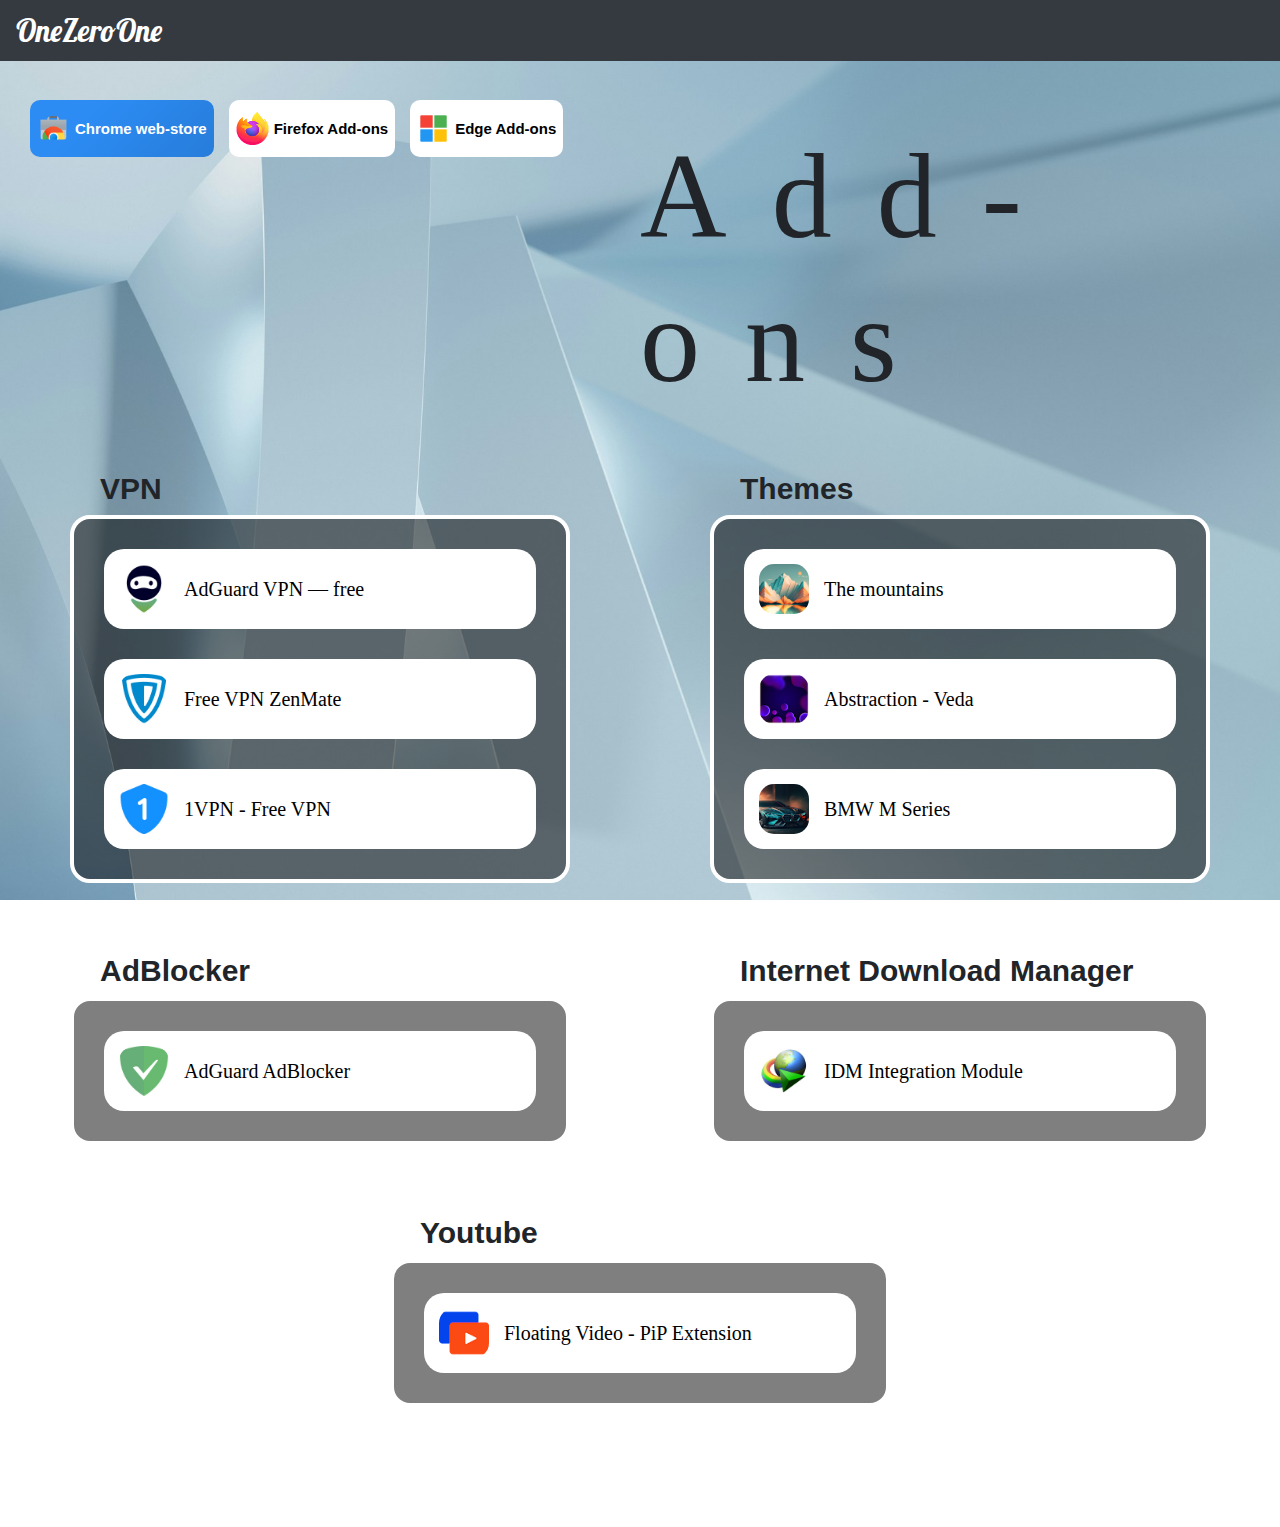
==== chrome-web-store.html @ 52717808 "upload" ====
<!DOCTYPE html>
<html lang="en">
<head>
    <meta charset="UTF-8">
    <meta name="viewport" content="width=device-width, initial-scale=1.0">
    <title>OneZeroOne_Chrome web-store</title>
    <link rel="stylesheet" href="css/bootstrap.css">
    <link rel="stylesheet" href="css/web-store.css">
</head>
<body>
    <nav class="navbar navbar-expand-md bg-dark navbar-dark c-navbar">
        <a class="navbar-brand" href="index.html">OneZeroOne</a>
    </nav>

    <div class="main">
        <div class="md-web-store">
            <div class="d-web-store">
                <a href="chrome-web-store.html" class="web-store a-ct">
                    <img src="images/chrome-web-store.png">
                    <h2>Chrome web-store</h2>
                </a>
                <a href="firefox-web-store.html" class="web-store web-store-hov">
                    <img src="images/firefox-web-store.png">
                    <h2>Firefox Add-ons</h2>
                </a>
                <a href="edge-web-store.html" class="web-store web-store-hov">
                    <img src="images/microsoft-web-store.png">
                    <h2>Edge Add-ons</h2>
                </a>
            </div>
            <div class="d-hi">
                <h1>Add-ons</h1>
            </div>
        </div>

            <div class="cr">
                <div class="cr-i">
                    <h3>VPN</h3>
                    <div class="cr-ii">
                        <a href="https://chromewebstore.google.com/detail/adguard-vpn-%E2%80%94-free-secure/hhdobjgopfphlmjbmnpglhfcgppchgje?hl=en" target="_blank">
                            <img src="images/adguard-vpn.png">
                            <h4>AdGuard VPN — free</h4>
                        </a>
                        <a href="https://chromewebstore.google.com/detail/free-vpn-zenmate-best-vpn/fdcgdnkidjaadafnichfpabhfomcebme?hl=en" target="_blank">
                            <img src="images/vpn-zenmate.png">
                            <h4>Free VPN ZenMate</h4>
                        </a>
                        <a href="https://chromewebstore.google.com/detail/1vpn-free-vpn/akcocjjpkmlniicdeemdceeajlmoabhg?hl=en" target="_blank">
                            <img src="images/1vpn-free.png">
                            <h4>1VPN - Free VPN</h4>
                        </a>
                    </div>
                </div>
    
                <div class="cr-i">
                    <h3>Themes</h3>
                    <div class="cr-ii">
                        <a href="https://chromewebstore.google.com/detail/the-mountains/iihpaegafleleplpaeliakdkefplhioa?hl=en" target="_blank">
                            <img src="images/the-mountains.png">
                            <h4>The mountains</h4>
                        </a>
                        <a href="https://chromewebstore.google.com/detail/abstraction-veda/lcidngdfchpgoncbgalopjfganafkole?hl=en" target="_blank">
                            <img src="images/abstraction-veda.png">
                            <h4>Abstraction - Veda</h4>
                        </a>
                        <a href="https://chromewebstore.google.com/detail/bmw-m-series/nmkkaacobkficojfbaankmjjhmoofena?hl=en" target="_blank">
                            <img src="images/bmw-m-series.png">
                            <h4>BMW M Series</h4>
                        </a>
                    </div>
                </div>

                <div class="cr-i">
                    <h3>AdBlocker</h3>
                    <div class="cr-ii">
                        <a href="https://chromewebstore.google.com/detail/adguard-adblocker/bgnkhhnnamicmpeenaelnjfhikgbkllg?hl=en" target="_blank">
                            <img src="images/adguard-adblocker.png">
                            <h4>AdGuard AdBlocker</h4>
                        </a>
                    </div>
                </div>

                <div class="cr-i">
                    <h3>Internet Download Manager</h3>
                    <div class="cr-ii">
                        <a href="" target="_blank">
                            <img src="images/idm-integration-module.png">
                            <h4>IDM Integration Module</h4>
                        </a>
                    </div>
                </div>

                <div class="cr-i">
                    <h3>Youtube</h3>
                    <div class="cr-ii">
                        <a href="https://chromewebstore.google.com/detail/floating-video-player/aeilijiaejfdnbagnpannhdoaljpkbhe?hl=en" target="_blank">
                            <img src="images/Floating-Video-PiP-Extension.png">
                            <h4>Floating Video - PiP Extension</h4>
                        </a>
                    </div>
                </div>

            </div>

    </div>









    <script src="java/popper.min.js"></script>
    <script src="java/jquery-3.7.1.min.js"></script>
    <script src="java/bootstrap.js"></script>
</body>
</html>
---- css/web-store.css ----
@import url('https://fonts.googleapis.com/css2?family=Lobster&display=swap');

* {
    margin: 0;
    padding: 0;
    box-sizing: border-box;
}

.c-navbar {
    width: 100%;
    position: fixed;
    z-index: 999;
}

.navbar-dark .navbar-brand {
    font-family: "Lobster", sans-serif;
    font-size: 1.9rem;
    padding-top: 0.05rem;
    height: 45px;
}

.main {
    min-height: 100vh;
    background-image: url(../images/pawel-czerwinski-MpwnazDHBw0-unsplash.jpg);
    background-size: cover;
    background-position: center;
    background-repeat: no-repeat;
    background-attachment: fixed;
    padding-top: 100px;
}

.md-web-store {
    display: flex;
}

.d-web-store {
    display: flex;
    width: 50%;
    padding-left: 30px;
}

.d-web-store a {
    text-decoration: none;
    color: black;
}

.web-store {
    display: flex;
    align-items: center;
    justify-content: center;
    background-color: white;
    padding: 7px;
    border-radius: 10px;
    margin-right: 15px;
    height: 57px;
}

.web-store-hov:hover {
    background: linear-gradient(315deg, #226ec1 -65%, #2c8cf4 70%);
    color: white;
}

.web-store img {
    width: 33px;
    margin-right: 5px;
}

.web-store h2 {
    font-size: 15px;
    font-weight: 700;
    margin: 0;
}

.a-ct {
    background: linear-gradient(315deg, #226ec1 -65%, #2c8cf4 70%);
}

.a-ct h2 {
    color: white;
}

.d-hi {
    width: 50%;
}

.d-hi h1 {
    font-size: 120px;
    font-weight: 400;
    letter-spacing: 45px;
    padding-top: 25px;
    font-family: non;
}

.cr {
    display: flex;
    justify-content: space-around;
    flex-wrap: wrap;
    padding: 50px 0;
}

.cr-i {
    margin-bottom: 70px;
}

.cr-i h3 {
    font-size: 30px;
    font-weight: bold;
    margin-left: 30px;
}

.cr-ii {
    background-color: rgba(0, 0, 0, 0.5);
    width: 500px;
    border: 4px solid white;
    border-radius: 20px;
    padding: 30px 30px 0 30px;
}

.cr-ii a {
    width: 100%;
    background-color: white;
    height: 80px;
    border-radius: 20px;
    display: flex;
    align-items: center;
    text-decoration: none;
    margin-bottom: 30px;
    transition: 0.2s ease;
}

.cr-ii a:hover {
    background-color: whitesmoke;
}


.cr-ii a img {
    width: 50px;
    margin: 0 15px;
    border-radius: 15px;
}

.cr-ii a h4 {
    font-size: 20px;
    margin: 0;
    font-family: cursive;
    color: black;
}
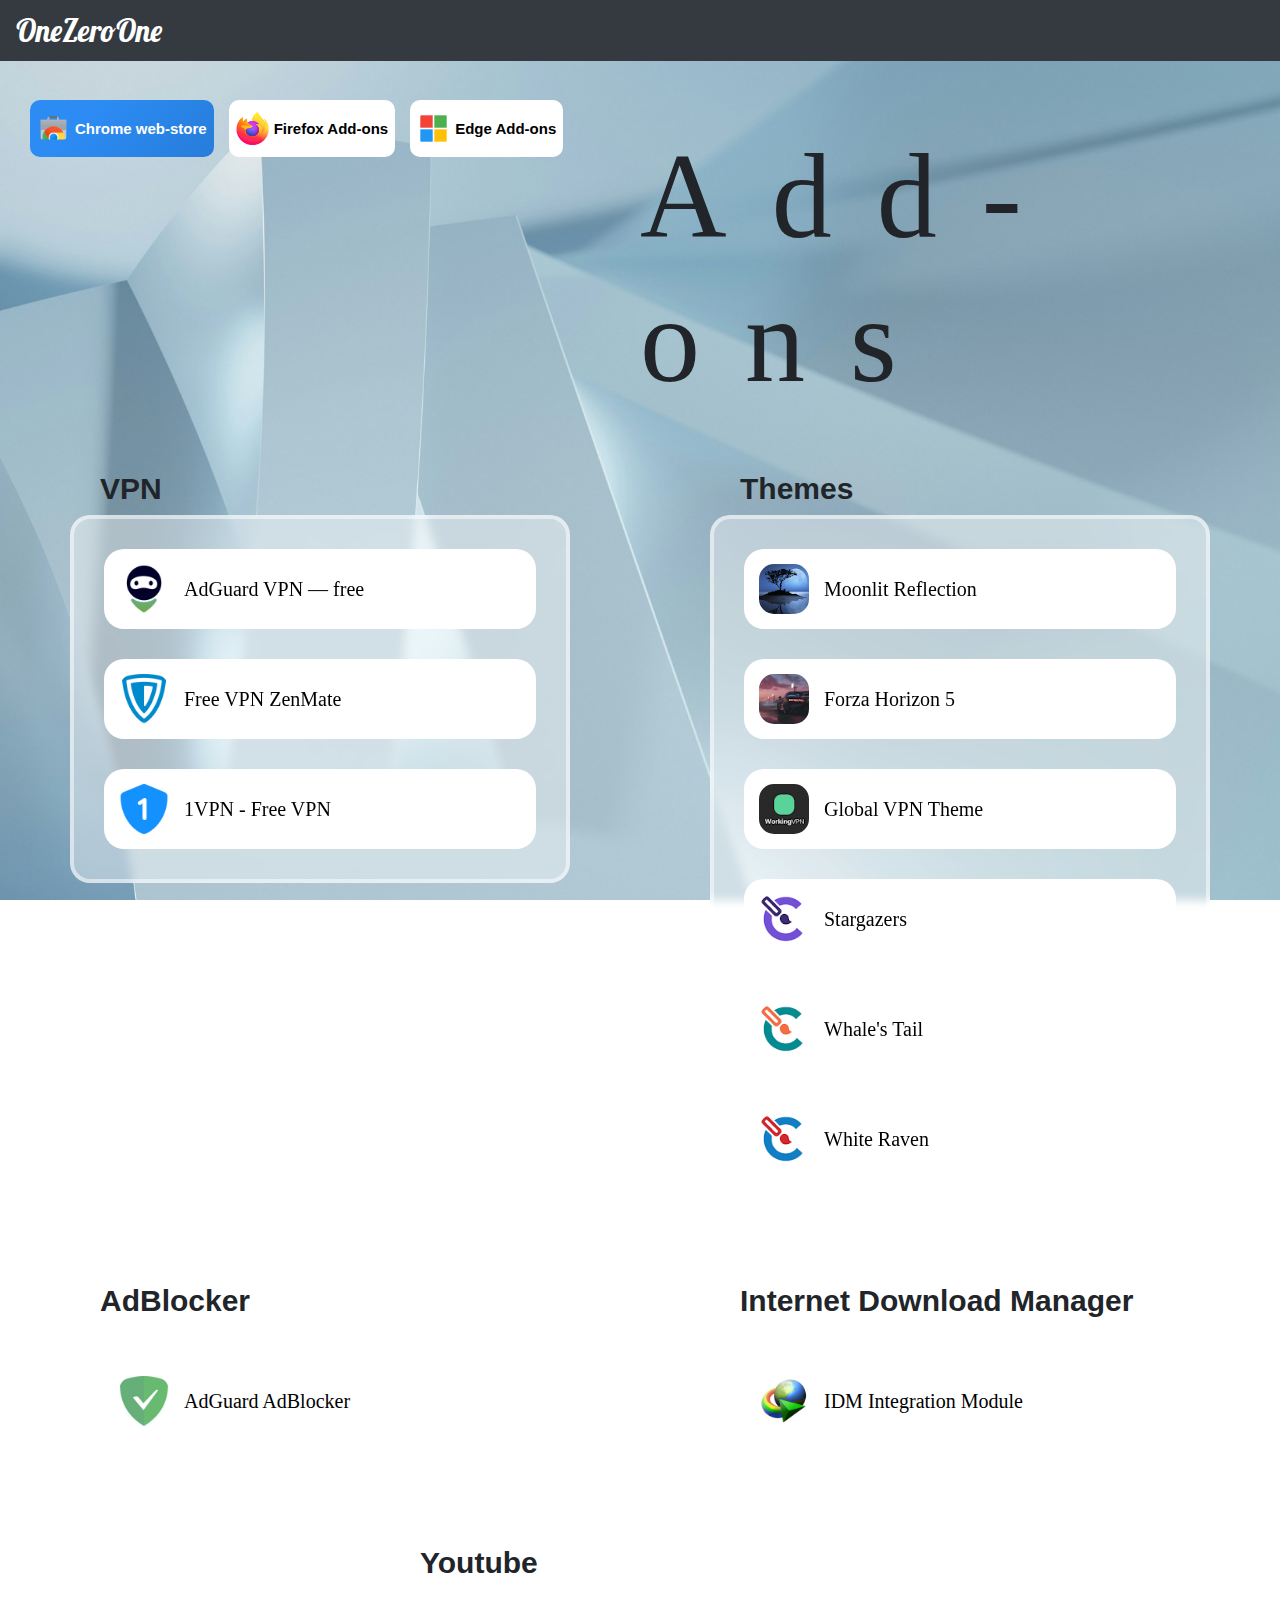
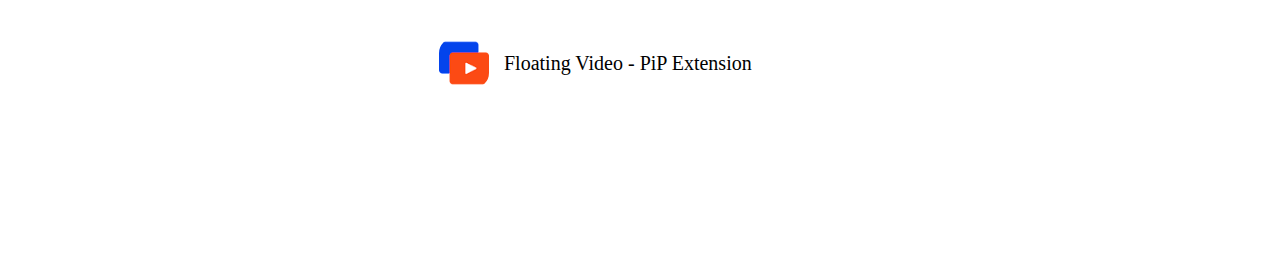
==== commit e151ee89: "update project" ====
--- a/chrome-web-store.html
+++ b/chrome-web-store.html
@@ -1,6 +1,7 @@
 <!DOCTYPE html>
 <html lang="en">
 <head>
+    <link rel="icon" href="images/logo.icon">
     <meta charset="UTF-8">
     <meta name="viewport" content="width=device-width, initial-scale=1.0">
     <title>OneZeroOne_Chrome web-store</title>
@@ -55,18 +56,30 @@
                 <div class="cr-i">
                     <h3>Themes</h3>
                     <div class="cr-ii">
-                        <a href="https://chromewebstore.google.com/detail/the-mountains/iihpaegafleleplpaeliakdkefplhioa?hl=en" target="_blank">
-                            <img src="images/the-mountains.png">
-                            <h4>The mountains</h4>
+                        <a href="https://chromewebstore.google.com/detail/moonlit-reflection/apakhamomlpjegjclmgimiapigoeoglb?hl=en" target="_blank">
+                            <img src="images/moonlit-reflection.png">
+                            <h4>Moonlit Reflection</h4>
                         </a>
-                        <a href="https://chromewebstore.google.com/detail/abstraction-veda/lcidngdfchpgoncbgalopjfganafkole?hl=en" target="_blank">
-                            <img src="images/abstraction-veda.png">
-                            <h4>Abstraction - Veda</h4>
+                        <a href="https://chromewebstore.google.com/detail/forza-horizon-5/feaahebdaodganbhcplllakhildkidhi?hl=en" target="_blank">
+                            <img src="images/forza-horizon-5.png">
+                            <h4>Forza Horizon 5</h4>
                         </a>
-                        <a href="https://chromewebstore.google.com/detail/bmw-m-series/nmkkaacobkficojfbaankmjjhmoofena?hl=en" target="_blank">
-                            <img src="images/bmw-m-series.png">
-                            <h4>BMW M Series</h4>
+                        <a href="https://chromewebstore.google.com/detail/aefkjchbonkicckpiebkmalmccogopoc?hl=en" target="_blank">
+                            <img src="images/global-vpn-theme.png">
+                            <h4>Global VPN Theme</h4>
+                        </a> 
+                        <a href="https://chromewebstore.google.com/detail/stargazers/fgjgecgjcaoepmcinebllijclpmnoeke?hl=en" target="_blank">
+                            <img src="images/stargazers.png">
+                            <h4>Stargazers</h4>
                         </a>
+                        <a href="https://chromewebstore.google.com/detail/whales-tail/facnjanjoieneppmbpfanbkbindaghna?hl=en" target="_blank">
+                            <img src="images/whale's-tail.png">
+                            <h4>Whale's Tail</h4>
+                        </a>
+                        <a href="https://chromewebstore.google.com/detail/white-raven/mfogfiadolcphcgbclbephojamcgghnk?hl=en" target="_blank">
+                            <img src="images/white-raven.png">
+                            <h4>White Raven</h4>
+                        </a> 
                     </div>
                 </div>
 
--- a/css/web-store.css
+++ b/css/web-store.css
@@ -109,11 +109,12 @@
 }
 
 .cr-ii {
-    background-color: rgba(0, 0, 0, 0.5);
+    background-color: rgba(255, 255, 255, 0.4);
     width: 500px;
-    border: 4px solid white;
+    border: 4px solid rgba(255, 255, 255, 0.5);
     border-radius: 20px;
     padding: 30px 30px 0 30px;
+    backdrop-filter: blur(5px);
 }
 
 .cr-ii a {
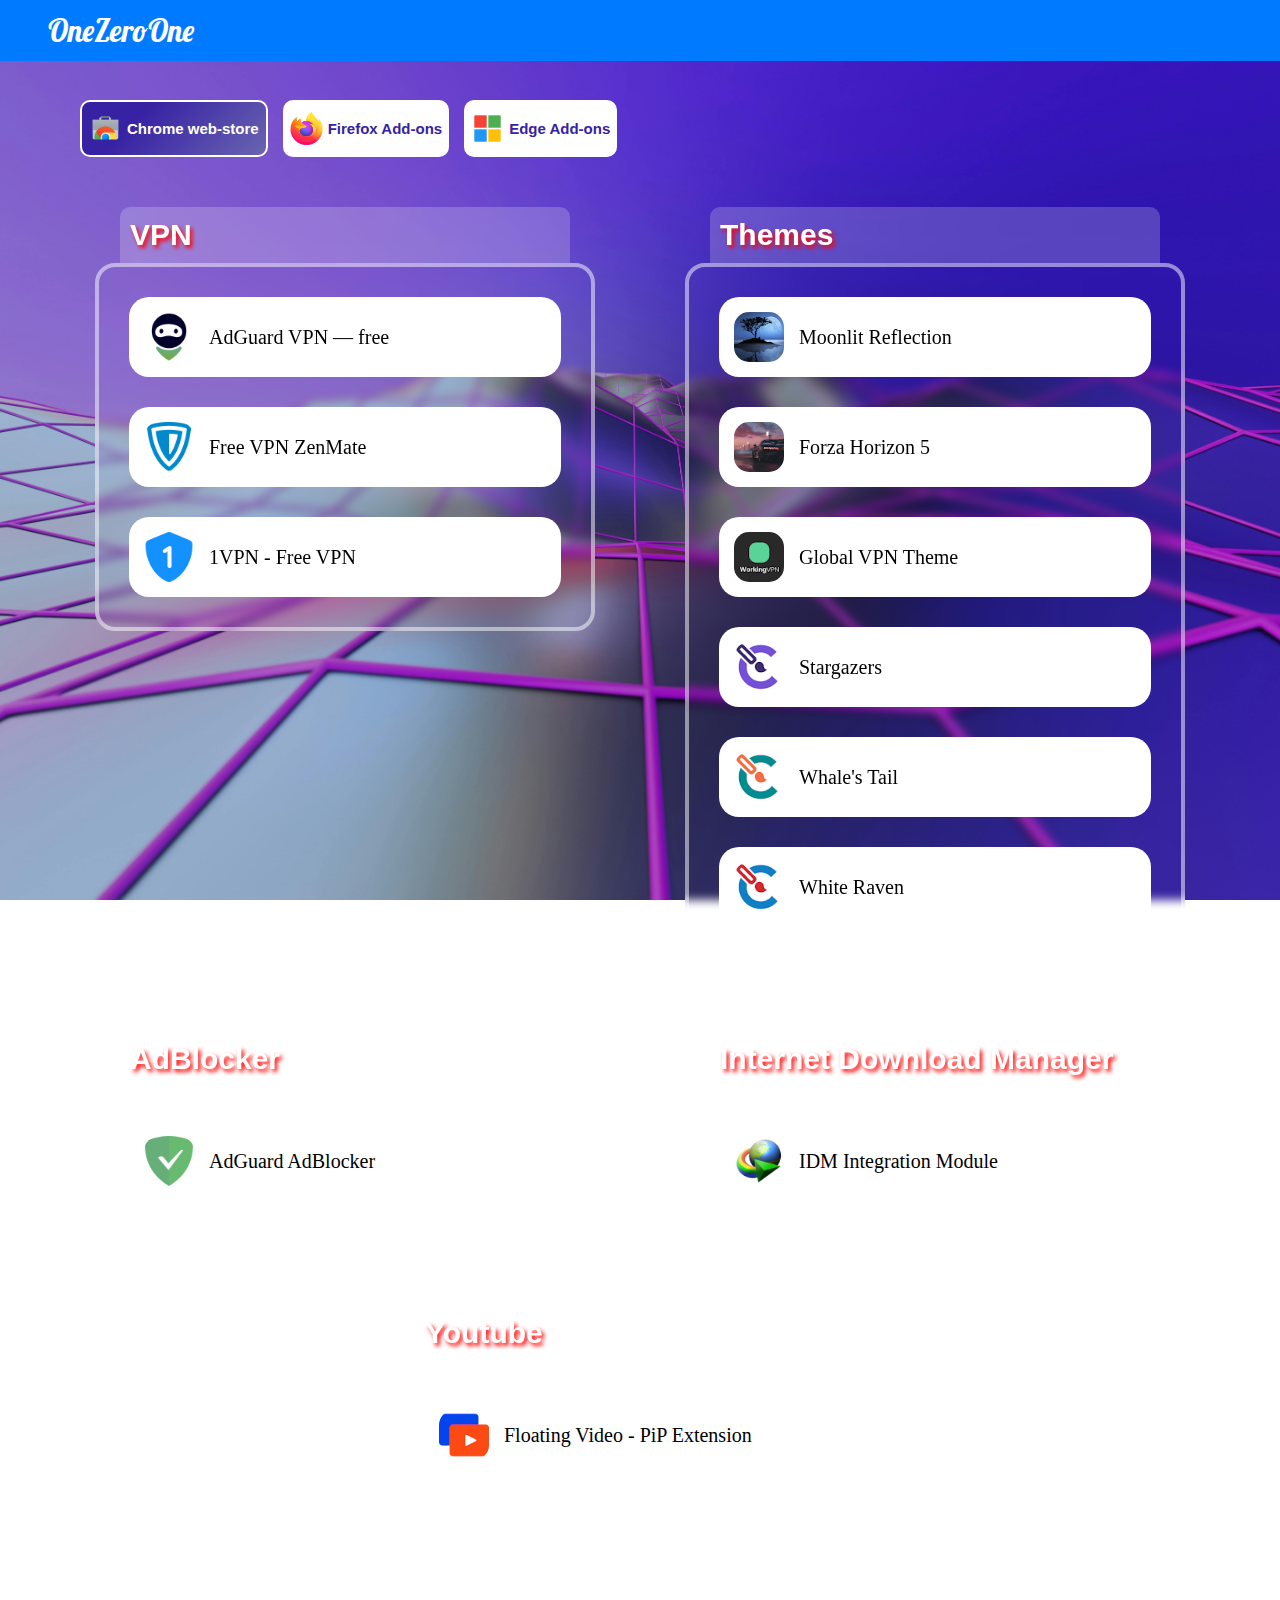
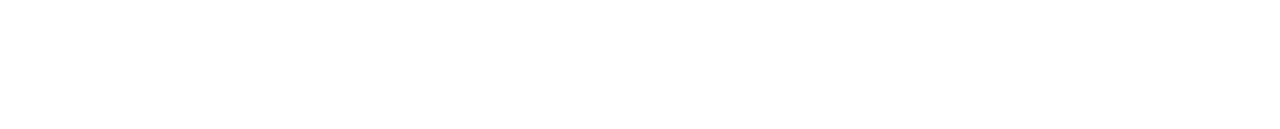
==== commit 29c00d27: "Update" ====
--- a/chrome-web-store.html
+++ b/chrome-web-store.html
@@ -9,12 +9,11 @@
     <link rel="stylesheet" href="css/web-store.css">
 </head>
 <body>
-    <nav class="navbar navbar-expand-md bg-dark navbar-dark c-navbar">
+    <nav class="navbar navbar-expand-md bg-primary navbar-dark c-navbar">
         <a class="navbar-brand" href="index.html">OneZeroOne</a>
     </nav>
 
     <div class="main">
-        <div class="md-web-store">
             <div class="d-web-store">
                 <a href="chrome-web-store.html" class="web-store a-ct">
                     <img src="images/chrome-web-store.png">
@@ -29,10 +28,6 @@
                     <h2>Edge Add-ons</h2>
                 </a>
             </div>
-            <div class="d-hi">
-                <h1>Add-ons</h1>
-            </div>
-        </div>
 
             <div class="cr">
                 <div class="cr-i">
@@ -96,7 +91,7 @@
                 <div class="cr-i">
                     <h3>Internet Download Manager</h3>
                     <div class="cr-ii">
-                        <a href="" target="_blank">
+                        <a href="https://chromewebstore.google.com/detail/idm-integration-module/ngpampappnmepgilojfohadhhmbhlaek" target="_blank">
                             <img src="images/idm-integration-module.png">
                             <h4>IDM Integration Module</h4>
                         </a>
--- a/css/web-store.css
+++ b/css/web-store.css
@@ -10,6 +10,7 @@
     width: 100%;
     position: fixed;
     z-index: 999;
+    padding: 0.5rem 3rem;
 }
 
 .navbar-dark .navbar-brand {
@@ -21,27 +22,22 @@
 
 .main {
     min-height: 100vh;
-    background-image: url(../images/pawel-czerwinski-MpwnazDHBw0-unsplash.jpg);
+    background-image: url(../images/pexels-steve-johnson-10194139.jpg);
     background-size: cover;
     background-position: center;
     background-repeat: no-repeat;
     background-attachment: fixed;
-    padding-top: 100px;
-}
-
-.md-web-store {
-    display: flex;
+    padding: 100px 50px;
 }
 
 .d-web-store {
     display: flex;
-    width: 50%;
     padding-left: 30px;
 }
 
 .d-web-store a {
     text-decoration: none;
-    color: black;
+    color: #3722a3;
 }
 
 .web-store {
@@ -56,7 +52,7 @@
 }
 
 .web-store-hov:hover {
-    background: linear-gradient(315deg, #226ec1 -65%, #2c8cf4 70%);
+    background: linear-gradient(315deg, #98a3bf -65%, #3722a3 70%);
     color: white;
 }
 
@@ -69,26 +65,19 @@
     font-size: 15px;
     font-weight: 700;
     margin: 0;
+
+    /* background-image: linear-gradient(315deg, #98a3bf -65%, #3722a3 70%);
+    -webkit-background-clip: text;
+    color: transparent; */
 }
 
 .a-ct {
-    background: linear-gradient(315deg, #226ec1 -65%, #2c8cf4 70%);
+    background: linear-gradient(315deg, #98a3bf -65%, #3722a3 70%);
+    border: 2px solid white;
 }
 
 .a-ct h2 {
     color: white;
-}
-
-.d-hi {
-    width: 50%;
-}
-
-.d-hi h1 {
-    font-size: 120px;
-    font-weight: 400;
-    letter-spacing: 45px;
-    padding-top: 25px;
-    font-family: non;
 }
 
 .cr {
@@ -99,17 +88,23 @@
 }
 
 .cr-i {
-    margin-bottom: 70px;
+    margin: 0 20px 70px;
 }
 
 .cr-i h3 {
     font-size: 30px;
     font-weight: bold;
-    margin-left: 30px;
+    width: 90%;
+    padding: 10px;
+    margin: 0 auto;
+    border-radius: 10px 10px 0 0;
+    background-color: rgba(255, 255, 255, 20%);
+    text-shadow: 2.5px 2.5px 4px #FF0000;
+    color: white;
+    backdrop-filter: blur(5px);
 }
 
 .cr-ii {
-    background-color: rgba(255, 255, 255, 0.4);
     width: 500px;
     border: 4px solid rgba(255, 255, 255, 0.5);
     border-radius: 20px;
@@ -120,6 +115,7 @@
 .cr-ii a {
     width: 100%;
     background-color: white;
+    color: black;
     height: 80px;
     border-radius: 20px;
     display: flex;
@@ -130,7 +126,8 @@
 }
 
 .cr-ii a:hover {
-    background-color: whitesmoke;
+    box-shadow: 0px 0px 5px 2px white;
+    color: #601cfc;
 }
 
 
@@ -144,5 +141,4 @@
     font-size: 20px;
     margin: 0;
     font-family: cursive;
-    color: black;
 }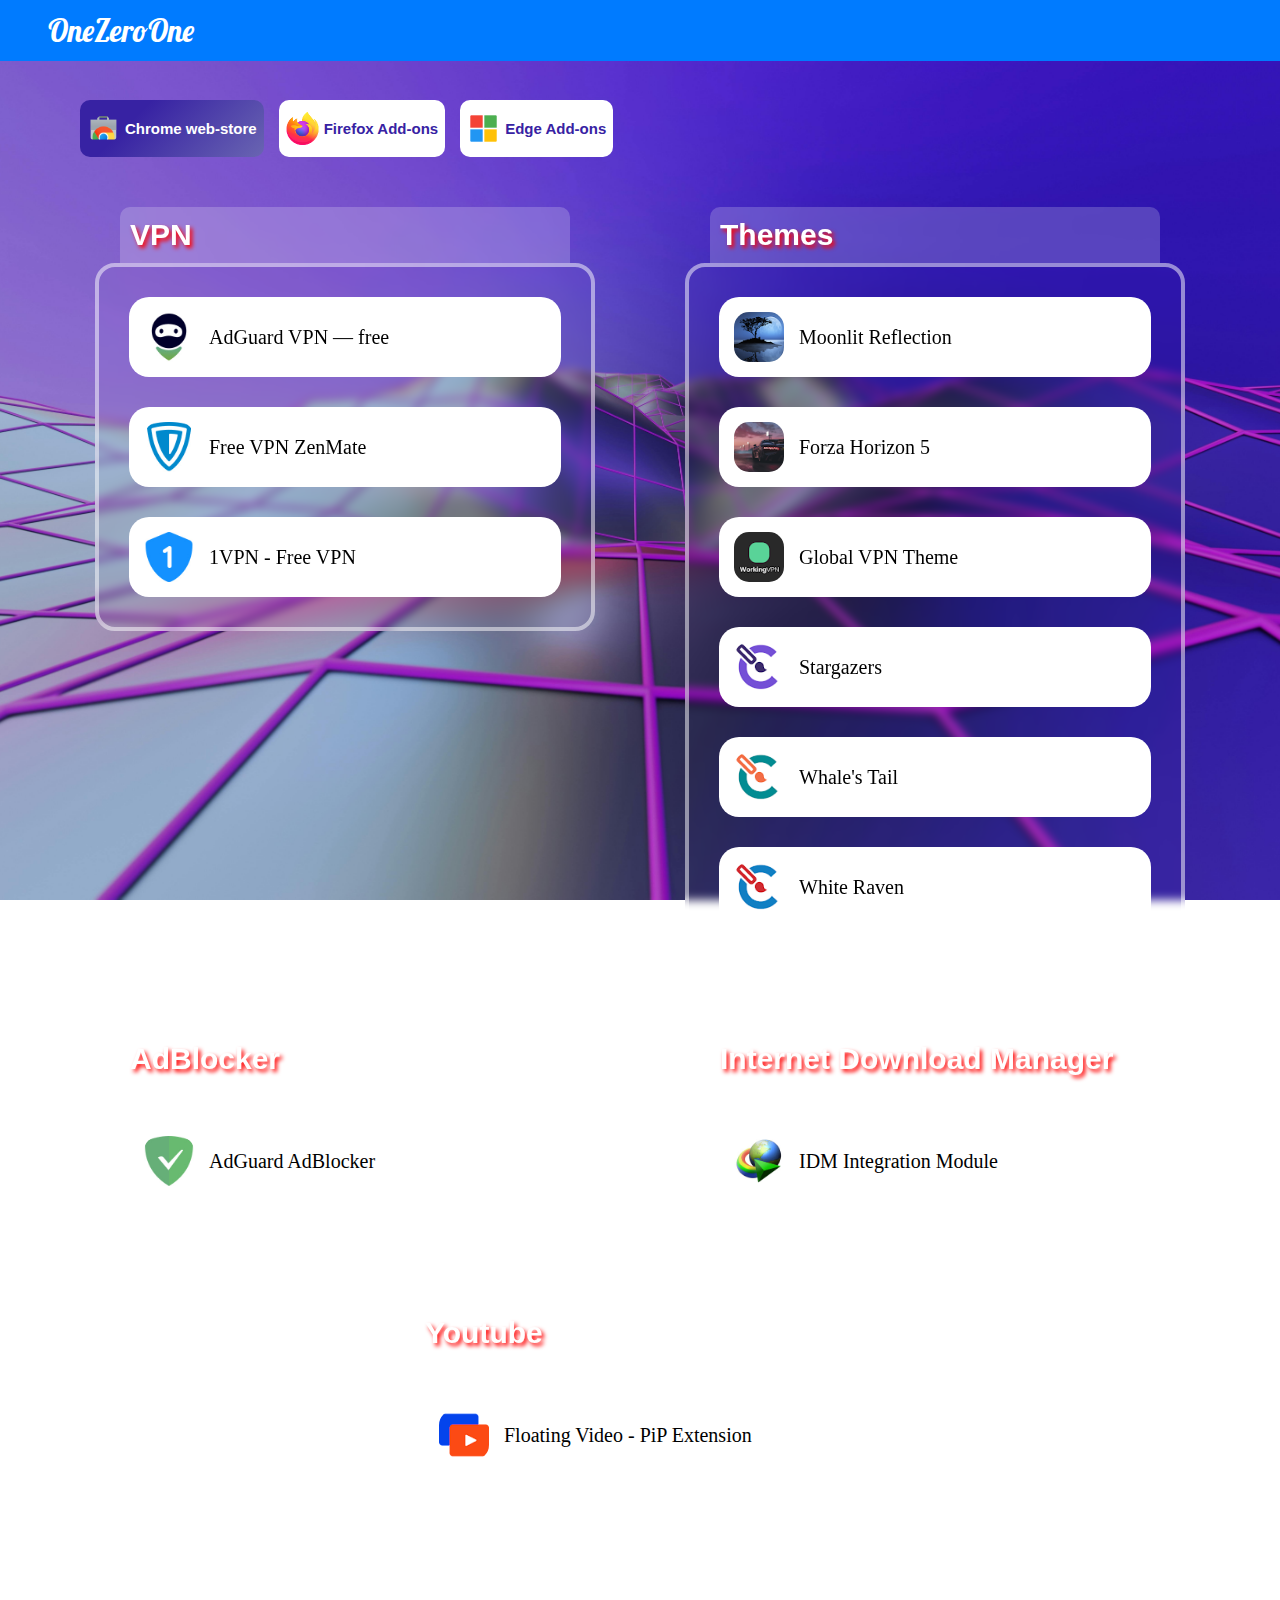
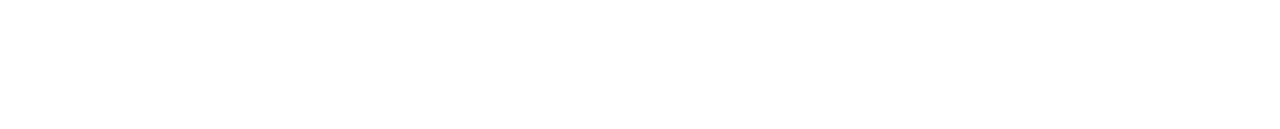
==== commit 21545391: "Up" ====
--- a/chrome-web-store.html
+++ b/chrome-web-store.html
@@ -1,10 +1,10 @@
 <!DOCTYPE html>
 <html lang="en">
 <head>
-    <link rel="icon" href="images/logo.icon">
+    <link rel="icon" href="images/OneZeroOne-LOGO.ico">
     <meta charset="UTF-8">
     <meta name="viewport" content="width=device-width, initial-scale=1.0">
-    <title>OneZeroOne_Chrome web-store</title>
+    <title>OneZeroOne Chrome web-store</title>
     <link rel="stylesheet" href="css/bootstrap.css">
     <link rel="stylesheet" href="css/web-store.css">
 </head>
--- a/css/web-store.css
+++ b/css/web-store.css
@@ -73,7 +73,6 @@
 
 .a-ct {
     background: linear-gradient(315deg, #98a3bf -65%, #3722a3 70%);
-    border: 2px solid white;
 }
 
 .a-ct h2 {
